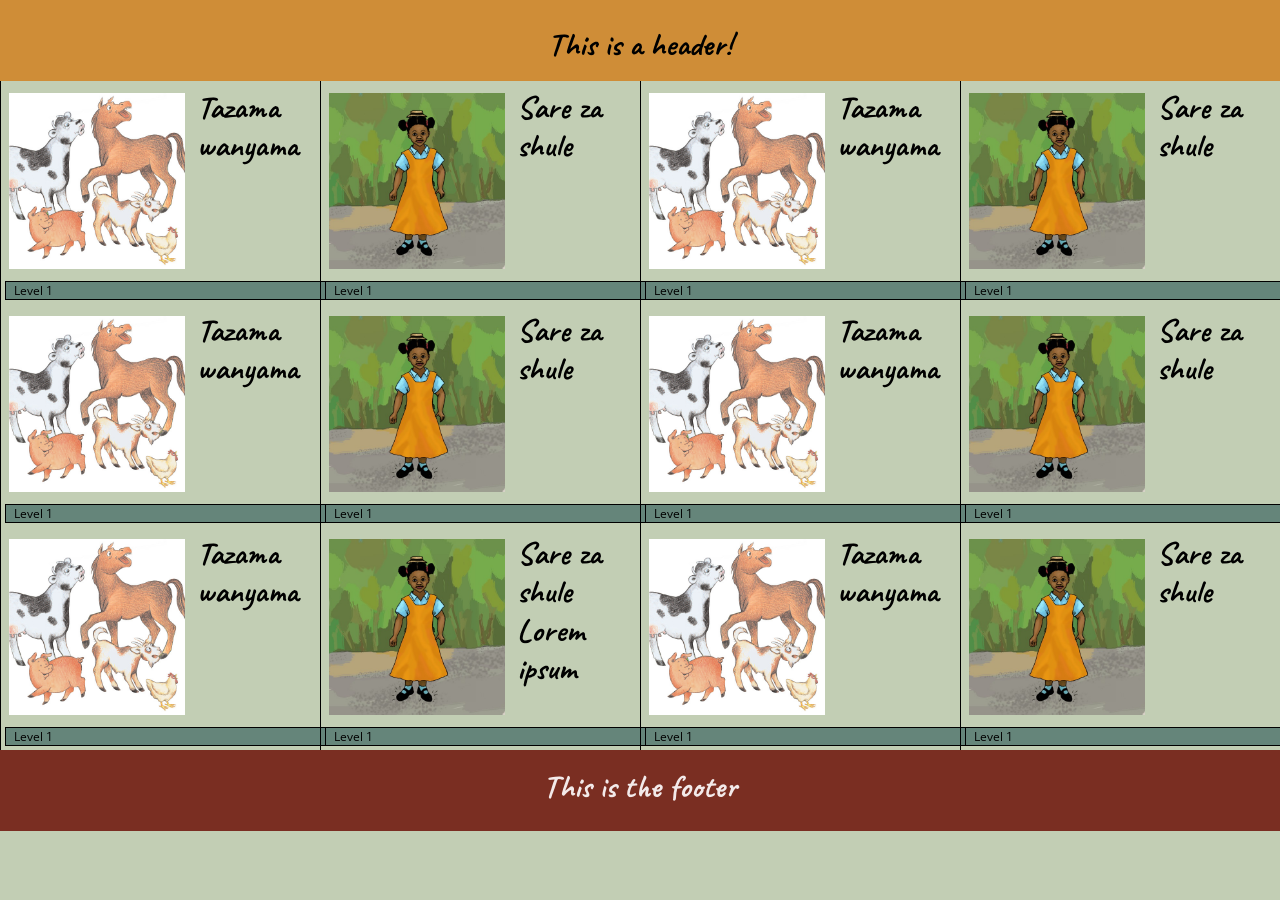
==== index.html @ 45756e76 "add @media sizes" ====
<!doctype html>
<html lang="en">

<head>
    <meta charset="utf-8">
    <meta name="viewport" content="width=device-width, initial-scale=1">
    <title>Storybook Project</title>
    <link href="public/styles/styles.css" rel="stylesheet">
    <!-- <link href="public/styles/nav.css" rel="stylesheet"> -->
    <!-- <link href="pubic/styles/storytitle.css" rel="stylesheet"> -->
    <style>
        @import url('https://fonts.googleapis.com/css2?family=Caveat:wght@400..700&family=Open+Sans:ital,wght@0,300..800;1,300..800&display=swap');
    </style>
</head>

<body>
    <header>
        <h1>This is a header!</h1>
    </header>

    <main>

        <div class="story-cover">
            <a class="story-link" href="/story/0002">
                <img src=public/images/0002/0002_00.jpg alt="guy in garden." />
                <h1 class="title"> Tazama wanyama</h1>
            </a>
            <p>Level 1</p>
        </div>

        <div class="story-cover">
            <a class="story-link" href="/story/0003">
                <img src=public/images/0003/0003_00.jpg alt="guy in garden." />
                <h1 class="title"> Sare za shule</h1>
            </a>
            <p> Level 1</p>
        </div>

        <div class="story-cover">
            <a class="story-link" href="/story/0002">
                <img src=public/images/0002/0002_00.jpg alt="guy in garden." />
                <h1 class="title"> Tazama wanyama</h1>
            </a>
            <p>Level 1</p>
        </div>

        <div class="story-cover">
            <a class="story-link" href="/story/0003">
                <img src=public/images/0003/0003_00.jpg alt="guy in garden." />
                <h1 class="title"> Sare za shule</h1>
            </a>
            <p> Level 1</p>
        </div>

        <div class="story-cover">
            <a class="story-link" href="/story/0002">
                <img src=public/images/0002/0002_00.jpg alt="guy in garden." />
                <h1 class="title"> Tazama wanyama</h1>
            </a>
            <p>Level 1</p>
        </div>
        
        <div class="story-cover">
            <a class="story-link" href="/story/0003">
                <img src=public/images/0003/0003_00.jpg alt="guy in garden." />
                <h1 class="title"> Sare za shule</h1>
            </a>
            <p> Level 1</p>
        </div>
        
        <div class="story-cover">
            <a class="story-link" href="/story/0002">
                <img src=public/images/0002/0002_00.jpg alt="guy in garden." />
                <h1 class="title"> Tazama wanyama</h1>
            </a>
            <p>Level 1</p>
        </div>
        
        <div class="story-cover">
            <a class="story-link" href="/story/0003">
                <img src=public/images/0003/0003_00.jpg alt="guy in garden." />
                <h1 class="title"> Sare za shule</h1>
            </a>
            <p> Level 1</p>
        </div>

        <div class="story-cover">
            <a class="story-link" href="/story/0002">
                <img src=public/images/0002/0002_00.jpg alt="guy in garden." />
                <h1 class="title"> Tazama wanyama</h1>
            </a>
            <p>Level 1</p>
        </div>
        
        <div class="story-cover">
            <a class="story-link" href="/story/0003">
                <img src=public/images/0003/0003_00.jpg alt="guy in garden." />
                <h1 class="title"> Sare za shule Lorem ipsum dolor sit amet .</h1>
            </a>
            <p> Level 1</p>
        </div>
        
        <div class="story-cover">
            <a class="story-link" href="/story/0002">
                <img src=public/images/0002/0002_00.jpg alt="guy in garden." />
                <h1 class="title"> Tazama wanyama</h1>
            </a>
            <p>Level 1</p>
        </div>
        
        <div class="story-cover">
            <a class="story-link" href="/story/0003">
                <img src=public/images/0003/0003_00.jpg alt="guy in garden." />
                <h1 class="title"> Sare za shule</h1>
            </a>
            <p> Level 1</p>
        </div>


    </main>

    <footer>
        <h1>This is the footer</h1>
    </footer>

    <script src="/script/nav.js"></script>
    <script src="/script/scripts.js"></script>

</body>

</html>
---- public/styles/styles.css ----
:root {
    /* Palette Colors 
       ****************/
      --bgButton: #328167;
      --colorButton: #000;
      --bgButtonHover: #cf8d37;
      --bgButtonPressed: #41a785;

      --colorLink: #943b2d;
      --colorLinkHover: #cf8d37;

      --bgBody: #c2ceb4;
      --colorBody: #000;

      --bgNav: #943b2d;
      --colorNav: #ffffff;
      --bgNavHover: #cf8d37;

      --bgHeader:#cf8d37;
      --colorHeader: #000;

      --bgFooter: #7a2e22;
      --colorFooter: #f3eaea;
      --colorH2Footer: #f3eaea;

      /* Image Sizes
         ***********/
      --imgWidth_small: 75px;
      --imgHeight_small: 75px;

}

/*
  Fonts
  *****/
navbar {
  font-family: "caveat", cursive;
  font-size:1.5rem;
}

body, html {
    box-sizing: border-box;
    font-family: "Open Sans", "Helvetica Neue", Helvetica, Arial, sans-serif;
 
    display:flex;
    flex-direction: column;
 
    /* Global CSS 
   ***********/
    margin: 0;
    padding: 0;

    /* colors for main page */
    background-color:var(--bgBody);
    color: var(--colorBody);
} 


h1, h2, h3, h4, h5, h6 {
    font-family: "caveat", cursive;
}

p {
  text-align:left;
}

/* Header and Footer CSS 
   **********************/
header{ 
    background-color: var(--bgHeader);
    color: var(--colorHeader);
    padding: 1rem;
    text-align: center;
    width:100%;

}

header h1 {
    color: var(--colorHeader);
    text-align: center;
    margin-top:1.25rem;
}   

/* Typography CSS 
   ***************/
h1, h2, h3, h4, h5, h6 {
    color: var(--colorBody);
    margin: 0.5rem 0;
    font-family: "caveat", cursive;
}


 footer h1 {
    color: var(--colorH2Footer);
    text-align: center;
    height:auto;
    width:auto;
}

footer {
    background-color: var(--bgFooter);
    color: var(--colorFooter); 
    padding: 5rem;
    width:100%;
}


/* Main Content CSS 
   ****************/

p {
    margin: 0.25rem;
    padding: 1rem;
    font-size: 1.2rem;
}

button {
    display:block;
    background-color:var(--bgButton);
    color:var(--colorButton);

    border: var(--bgButton) solid 1px;
    border-color: var(--bgButton);
    border-radius: 15px 15px 15px 15px;

    margin: .5rem;
    padding: .5rem 1.5rem;
    line-height: 2rem;

    font-size: 2.25rem;
    font-family: "open sans", sans-serif;
}

a {
    color: var(--linkColor );
    line-height: 1rem;
}

/* stick the header and the nav bar to the top of the page */
.sticky {
  position: sticky;
  top: 0; /* Keeps the item at the top of the container */
  background: var(--bgHeader); /* Background to cover content underneath while scrolling */
  z-index: 1; /* Ensure it stays on top while scrolling */
}

/* **************
   Header
*/
header {
    text-align: center;
    padding: .25rem 0 0.5rem 0;
    margin:0;
}

/* **************
   Footer
*/
footer {
    text-align: center;
    padding: .5rem 0 1rem 0;
    
}

/* **************
   Story Links
*/

/* No underline on the links */
a.story-link {
    text-decoration:none;
}

.story-cover {
    display: grid;
    grid-template-columns: 1fr 1fr;
    /* Two rows: one for link and one for <p> */
    grid-template-rows: auto auto; 
    width:100%;
    align-content: center;

    border-left:#000;
    border-left-style:solid;
    border-left-width:1px;
}

/* Make the link transparent to the grid layout */
.story-link {
    display: contents; 
}

.story-link img {
    grid-row: 1;
    grid-column: 1;
    width: 11em;
    height:auto;
    margin: .75rem .5rem  .5rem .5rem;
    margin-right: .5
}

.story-link .title {
    grid-row: 1;
    grid-column: 2;
    text-align: left; 
    line-height:1.2;
    margin-left:.25rem;
    margin-right:.25rem;
    max-height: 10rem;
    overflow: hidden;
}

.story-cover  p { /*level */
    grid-row: 2;
    grid-column: 1;
    text-align: left;

    background-color: #65857a;
    font-size: 0.75rem;
    padding: 0 .5rem 0 .5rem ;
    grid-column:span 2;
    width:100%;
    border-left:#000;
    border-style:solid;
    border-width:1px;
}


/* Media query for screens wider than 600px */
@media (min-width: 700px) {
    .story-cover {
        margin: 0 auto; 
    }

    main {
        display:grid;
        grid-template-columns: 1fr 1fr;
        grid-auto-rows: auto;
 
        justify-content: center;
    
    }

}

@media (min-width: 900px) {

    main {
        grid-template-columns: 1fr 1fr 1fr;
        justify-content: center; 
    }

}

@media (min-width: 1200px) {

    main {
        grid-template-columns: 1fr 1fr 1fr 1fr;
    }
}
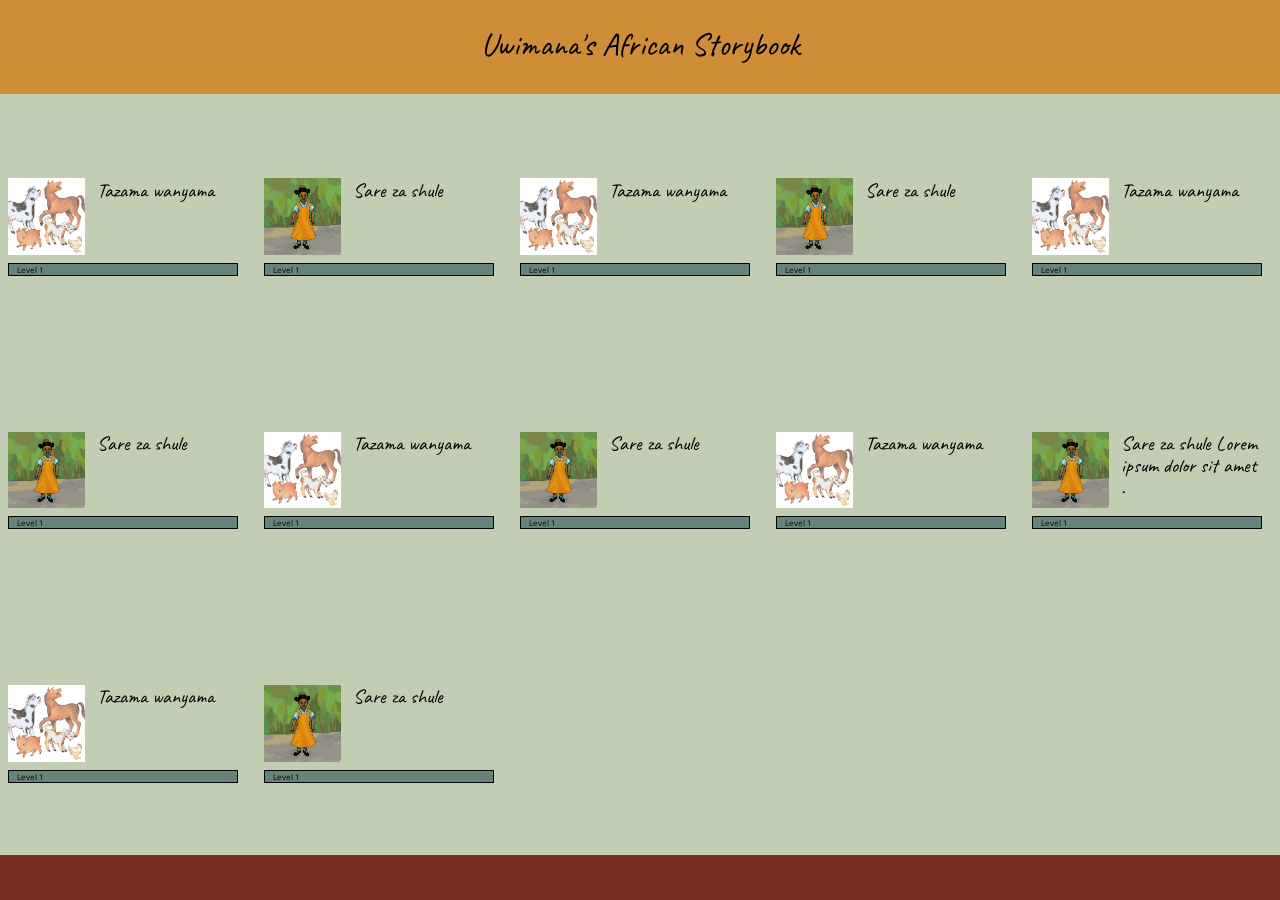
==== commit 25585169: "Uwimana's Header" ====
--- a/index.html
+++ b/index.html
@@ -15,7 +15,7 @@
 
 <body>
     <header>
-        <h1>This is a header!</h1>
+        <h1>Uwimana's African Storybook</h1>
     </header>
 
     <main>
@@ -120,7 +120,7 @@
     </main>
 
     <footer>
-        <h1>This is the footer</h1>
+        <h1></h1>
     </footer>
 
     <script src="/script/nav.js"></script>
--- a/public/styles/styles.css
+++ b/public/styles/styles.css
@@ -39,10 +39,15 @@
   font-size:1.5rem;
 }
 
+* {    
+    box-sizing: border-box;
+}
+
 body, html {
-    box-sizing: border-box;
+
     font-family: "Open Sans", "Helvetica Neue", Helvetica, Arial, sans-serif;
  
+    /* for footer, header and main */
     display:flex;
     flex-direction: column;
  
@@ -50,15 +55,21 @@
    ***********/
     margin: 0;
     padding: 0;
+    height:100vh;
 
     /* colors for main page */
     background-color:var(--bgBody);
     color: var(--colorBody);
 } 
 
+main { 
+    flex-grow:1;
+}
 
 h1, h2, h3, h4, h5, h6 {
     font-family: "caveat", cursive;
+    font-weight: 400;
+    /* font-family: system-ui, -apple-system, BlinkMacSystemFont, 'Segoe UI', Roboto, Oxygen, Ubuntu, Cantarell, 'Open Sans', 'Helvetica Neue', sans-serif; */
 }
 
 p {
@@ -73,7 +84,6 @@
     padding: 1rem;
     text-align: center;
     width:100%;
-
 }
 
 header h1 {
@@ -81,14 +91,6 @@
     text-align: center;
     margin-top:1.25rem;
 }   
-
-/* Typography CSS 
-   ***************/
-h1, h2, h3, h4, h5, h6 {
-    color: var(--colorBody);
-    margin: 0.5rem 0;
-    font-family: "caveat", cursive;
-}
 
 
  footer h1 {
@@ -160,7 +162,6 @@
 footer {
     text-align: center;
     padding: .5rem 0 1rem 0;
-    
 }
 
 /* **************
@@ -174,15 +175,15 @@
 
 .story-cover {
     display: grid;
-    grid-template-columns: 1fr 1fr;
+    grid-template-columns: 30% 70%;
     /* Two rows: one for link and one for <p> */
     grid-template-rows: auto auto; 
     width:100%;
     align-content: center;
 
-    border-left:#000;
+    /* border-left:#000;
     border-left-style:solid;
-    border-left-width:1px;
+    border-left-width:1px; */
 }
 
 /* Make the link transparent to the grid layout */
@@ -193,7 +194,7 @@
 .story-link img {
     grid-row: 1;
     grid-column: 1;
-    width: 11em;
+    width: 100%;
     height:auto;
     margin: .75rem .5rem  .5rem .5rem;
     margin-right: .5
@@ -203,10 +204,12 @@
     grid-row: 1;
     grid-column: 2;
     text-align: left; 
-    line-height:1.2;
-    margin-left:.25rem;
-    margin-right:.25rem;
-    max-height: 10rem;
+    line-height:1.1;
+    font-size: 1.25rem;
+    /* width:85%; */
+    margin-left:1.25rem;
+    margin-right:1.0rem;
+    max-height: calc( 1.25rem * 4);
     overflow: hidden;
 }
 
@@ -216,10 +219,11 @@
     text-align: left;
 
     background-color: #65857a;
-    font-size: 0.75rem;
-    padding: 0 .5rem 0 .5rem ;
+    font-size: 0.5rem;
+    padding: 0 .5rem 0 .5rem;
     grid-column:span 2;
-    width:100%;
+    margin: 0 1.5rem 0 .5rem;
+    width:90%;
     border-left:#000;
     border-style:solid;
     border-width:1px;
@@ -227,7 +231,7 @@
 
 
 /* Media query for screens wider than 600px */
-@media (min-width: 700px) {
+@media (min-width: 400px) {
     .story-cover {
         margin: 0 auto; 
     }
@@ -236,14 +240,12 @@
         display:grid;
         grid-template-columns: 1fr 1fr;
         grid-auto-rows: auto;
- 
         justify-content: center;
-    
-    }
-
-}
-
-@media (min-width: 900px) {
+    }
+
+}
+
+@media (min-width: 600px) {
 
     main {
         grid-template-columns: 1fr 1fr 1fr;
@@ -252,9 +254,16 @@
 
 }
 
-@media (min-width: 1200px) {
+@media (min-width: 800px) {
 
     main {
         grid-template-columns: 1fr 1fr 1fr 1fr;
     }
+}
+
+@media (min-width: 1000px) {
+
+    main {
+        grid-template-columns: 1fr 1fr 1fr 1fr 1fr;
+    }
 }
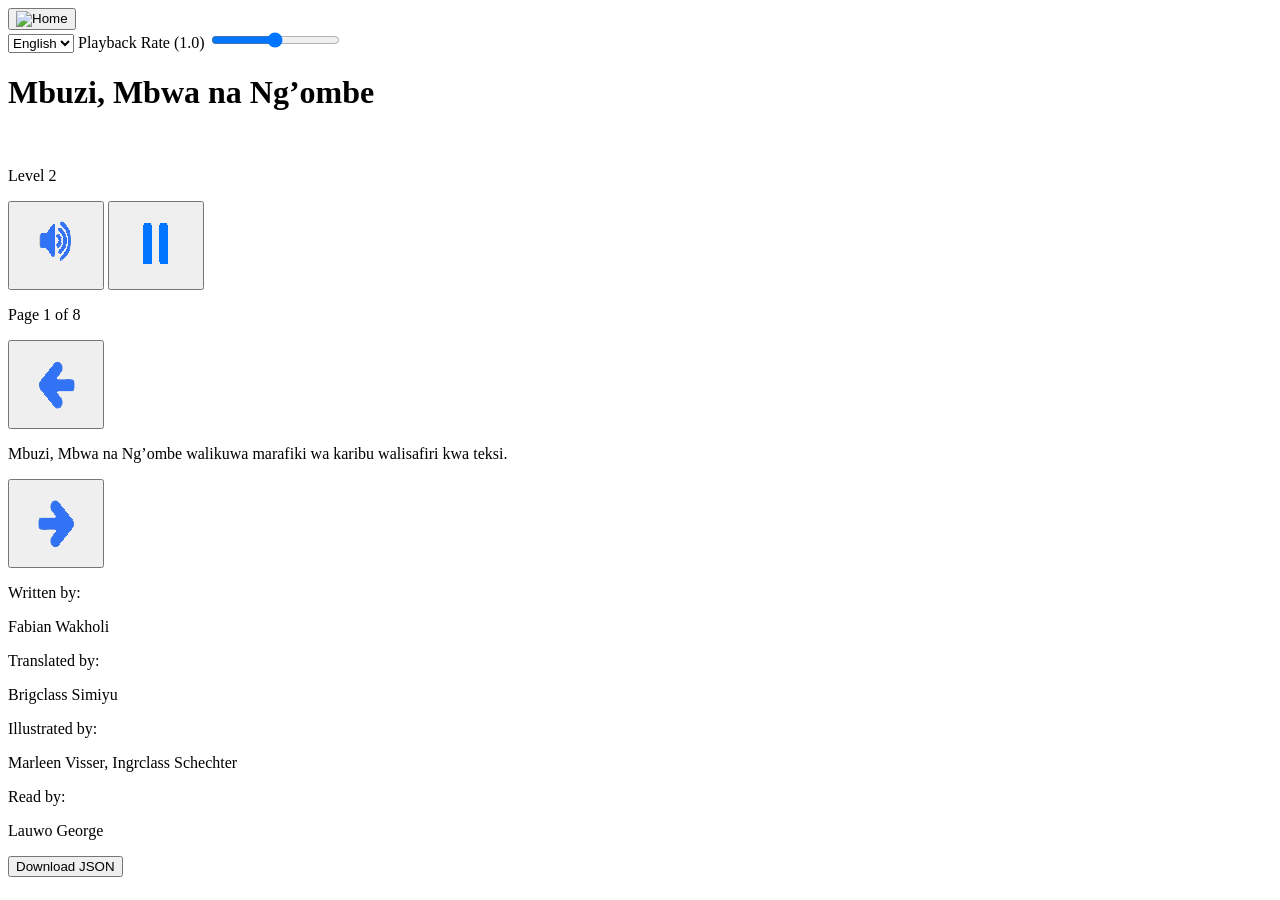
==== commit 0c447fb3: "Initialize to Github testing." ====
--- a/index.html
+++ b/index.html
@@ -1,131 +1,114 @@
-<!doctype html>
+<!DOCTYPE html>
 <html lang="en">
 
 <head>
     <meta charset="utf-8">
     <meta name="viewport" content="width=device-width, initial-scale=1">
-    <title>Storybook Project</title>
-    <link href="public/styles/styles.css" rel="stylesheet">
-    <!-- <link href="public/styles/nav.css" rel="stylesheet"> -->
-    <!-- <link href="pubic/styles/storytitle.css" rel="stylesheet"> -->
+    <title>African Story</title>
+
+    <link href="public/styles/story.css" rel="stylesheet">
+
     <style>
         @import url('https://fonts.googleapis.com/css2?family=Caveat:wght@400..700&family=Open+Sans:ital,wght@0,300..800;1,300..800&display=swap');
     </style>
+    <script src="https://kit.fontawesome.com/30ce02404c.js" crossorigin="anonymous"></script>
+
 </head>
 
 <body>
-    <header>
-        <h1>Uwimana's African Storybook</h1>
-    </header>
 
-    <main>
+    <!-- 
+         This is used to tell the server which story to fetch() 
+         We hid it by setting font-size to 0 
+    -->
+    <div id="storyid" style="font-size:0;">0110</div>
 
-        <div class="story-cover">
-            <a class="story-link" href="/story/0002">
-                <img src=public/images/0002/0002_00.jpg alt="guy in garden." />
-                <h1 class="title"> Tazama wanyama</h1>
+    <main class="story-container">
+
+        <div class="nav">
+            <a href="http://localhost:3000/">
+                <button id="home">
+                    <img src="public/images/controls/home.png" alt="Home">
+                </button>
             </a>
-            <p>Level 1</p>
         </div>
+        <div class="control-container">
+            <!-- <label id="language-label">Language</label> -->
+            <select id="language-dropdown" onchange="getStoryInstance().switchLanguage()">
+                <option value="en">English</option>
+                <option value="sw">Swahili</option>
+            </select>
 
-        <div class="story-cover">
-            <a class="story-link" href="/story/0003">
-                <img src=public/images/0003/0003_00.jpg alt="guy in garden." />
-                <h1 class="title"> Sare za shule</h1>
-            </a>
-            <p> Level 1</p>
-        </div>
-
-        <div class="story-cover">
-            <a class="story-link" href="/story/0002">
-                <img src=public/images/0002/0002_00.jpg alt="guy in garden." />
-                <h1 class="title"> Tazama wanyama</h1>
-            </a>
-            <p>Level 1</p>
-        </div>
-
-        <div class="story-cover">
-            <a class="story-link" href="/story/0003">
-                <img src=public/images/0003/0003_00.jpg alt="guy in garden." />
-                <h1 class="title"> Sare za shule</h1>
-            </a>
-            <p> Level 1</p>
-        </div>
-
-        <div class="story-cover">
-            <a class="story-link" href="/story/0002">
-                <img src=public/images/0002/0002_00.jpg alt="guy in garden." />
-                <h1 class="title"> Tazama wanyama</h1>
-            </a>
-            <p>Level 1</p>
-        </div>
-        
-        <div class="story-cover">
-            <a class="story-link" href="/story/0003">
-                <img src=public/images/0003/0003_00.jpg alt="guy in garden." />
-                <h1 class="title"> Sare za shule</h1>
-            </a>
-            <p> Level 1</p>
-        </div>
-        
-        <div class="story-cover">
-            <a class="story-link" href="/story/0002">
-                <img src=public/images/0002/0002_00.jpg alt="guy in garden." />
-                <h1 class="title"> Tazama wanyama</h1>
-            </a>
-            <p>Level 1</p>
-        </div>
-        
-        <div class="story-cover">
-            <a class="story-link" href="/story/0003">
-                <img src=public/images/0003/0003_00.jpg alt="guy in garden." />
-                <h1 class="title"> Sare za shule</h1>
-            </a>
-            <p> Level 1</p>
-        </div>
-
-        <div class="story-cover">
-            <a class="story-link" href="/story/0002">
-                <img src=public/images/0002/0002_00.jpg alt="guy in garden." />
-                <h1 class="title"> Tazama wanyama</h1>
-            </a>
-            <p>Level 1</p>
-        </div>
-        
-        <div class="story-cover">
-            <a class="story-link" href="/story/0003">
-                <img src=public/images/0003/0003_00.jpg alt="guy in garden." />
-                <h1 class="title"> Sare za shule Lorem ipsum dolor sit amet .</h1>
-            </a>
-            <p> Level 1</p>
-        </div>
-        
-        <div class="story-cover">
-            <a class="story-link" href="/story/0002">
-                <img src=public/images/0002/0002_00.jpg alt="guy in garden." />
-                <h1 class="title"> Tazama wanyama</h1>
-            </a>
-            <p>Level 1</p>
-        </div>
-        
-        <div class="story-cover">
-            <a class="story-link" href="/story/0003">
-                <img src=public/images/0003/0003_00.jpg alt="guy in garden." />
-                <h1 class="title"> Sare za shule</h1>
-            </a>
-            <p> Level 1</p>
+            <label id="label-playbackspeed" for="playbackspeed">Playback Rate (<span
+                    id="playback-value">1.0</span>)</label>
+            <input onchange="adjustslider()" type="range" id="playbackspeed" min=".5" max="1.5" value="1" step=".05">
         </div>
 
 
+        <div class="title-image-container">
+            <h1 id="title">Mbuzi, Mbwa na Ng’ombe</h1>
+            <img id="image" alt="" src="">
+        </div>
+
+        <div class="level-play-page-container">
+            <p id="level">Level 2</p>
+            <div class="playpause-container">
+                <audio id="audio" autoplay onended="getStoryInstance().pageEnded();" type="audio/mp3"
+                    src="0001_sw_01.mp3">
+                    Your browser does not support the audio element.
+                </audio>
+                <!-- onclick ="getStoryInstance().togglePlayPause() -->
+                <button id="playbutton" class='visible'>
+                    <img class='visible' onclick="getStoryInstance().playpause()"
+                        src="public/images/controls/PlayButton.png" alt="Play" />
+                </button>
+                <button id="pausebutton" class='hidden'>
+                    <img class='hidden' onclick="getStoryInstance().playpause()"
+                        src="public/images/controls/PauseButton.png" alt="Pause" />
+                </button>
+            </div>
+            <p id="pagenum">Page 1 of 8</p>
+        </div>
+
+        <dev class="prev-text-next-container">
+            <button id="previous">
+                <img src="public/images/controls/PreviousArrow.png" alt="PrvPg"
+                    onclick="getStoryInstance().previous()" />
+            </button>
+            <p id="storytext">Mbuzi, Mbwa na Ng’ombe walikuwa marafiki wa karibu walisafiri kwa teksi.</p>
+            <button id="next">
+                <img src="public/images/controls/NextArrow.png" alt="NxtPg" onclick="getStoryInstance().next()" />
+            </button>
+        </dev>
+
+        <footer>
+            <div class="credit-container">
+                <p class="credit-label">Written by:</p>
+                <p class="credit" id="writtenBy">Fabian Wakholi</p>
+                <p class="credit-label">Translated by:
+                <p class="credit" id="translatedBy">Brigclass Simiyu</p>
+                <p class="credit-label">Illustrated by: </p>
+                <p class="credit" id="illustratedBy">Marleen Visser, Ingrclass Schechter</p>
+                <p class="credit-label">Read by: </p>
+                <p class="credit" id="readBy">Lauwo George</p>
+            </div>
+        </footer>
+
     </main>
 
-    <footer>
-        <h1></h1>
-    </footer>
+    <button id="download-btn">Download JSON</button>
 
-    <script src="/script/nav.js"></script>
-    <script src="/script/scripts.js"></script>
+    <script src="public/script/storyPage.js"></script>
+    <!-- <script src="/script/scripts.js"></script> -->
 
 </body>
 
-</html>+</html>
+
+<!-- 
+  <button id="playbutton" class='visible' onclick="getStoryInstance().playpause()" >
+                    <img src="/images/controls/start.svg" alt="Play" class="visible"/>
+                </button>
+                <button id="pausebutton" class = 'hidden' onclick="getStoryInstance().playpause()" >
+                    <img src="/images/controls/pause.svg" alt="Pause" class="hidden"/>
+                </button> -->
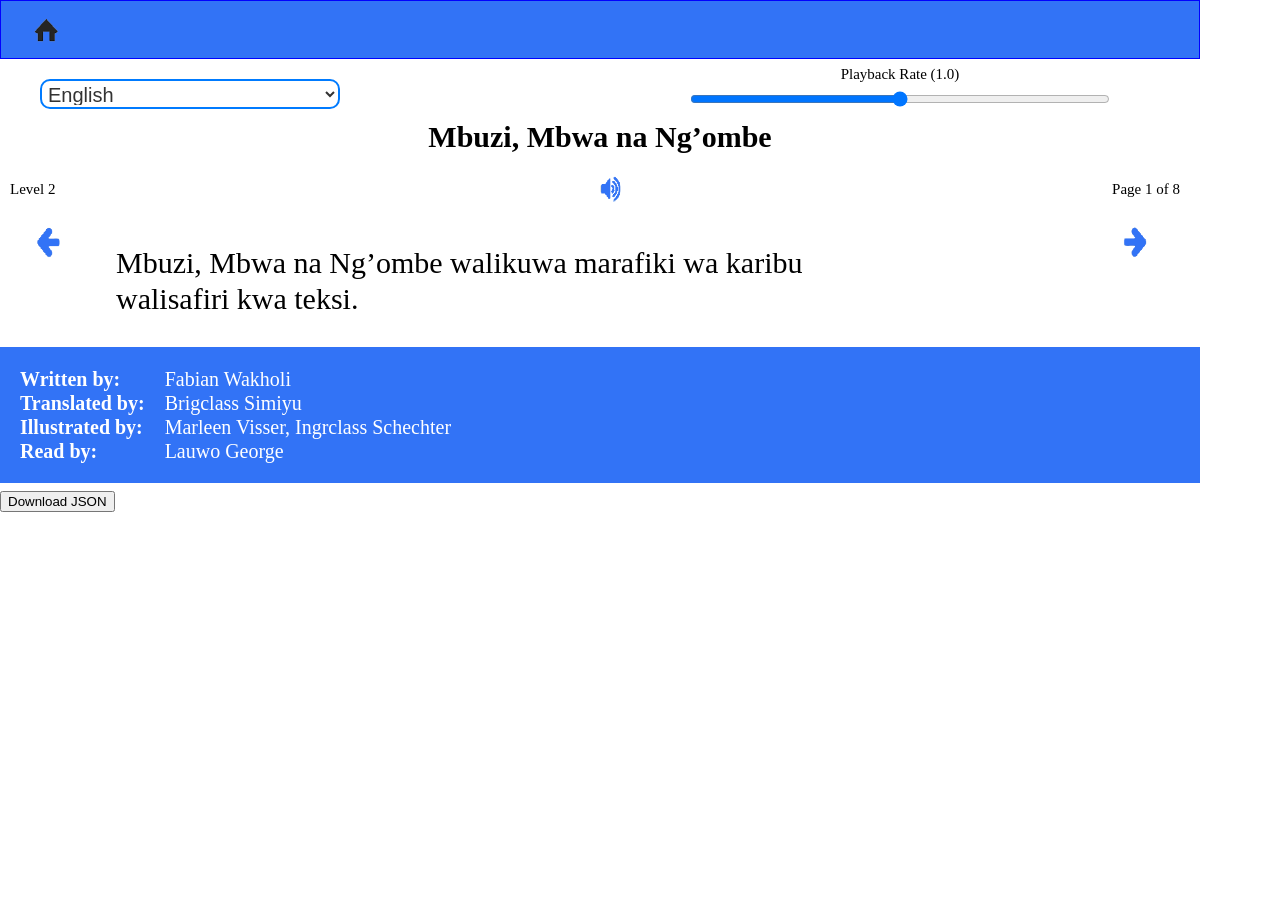
==== commit f7ff5cdf: "Correct Home.png name" ====
--- a/index.html
+++ b/index.html
@@ -28,7 +28,7 @@
         <div class="nav">
             <a href="http://localhost:3000/">
                 <button id="home">
-                    <img src="public/images/controls/home.png" alt="Home">
+                    <img src="public/images/controls/Home.png" alt="Home">
                 </button>
             </a>
         </div>
--- a/public/styles/story.css
+++ b/public/styles/story.css
@@ -0,0 +1,263 @@
+
+/* Styles for the story page */
+
+html, body {
+  box-sizing: border-box;
+  font-family: var(--bodyFontFamily);
+  font-size: 1.25rem;
+  font-weight: 400 ;
+  line-height: 1.2;
+ 
+  max-width: 1200px;
+  align-content: center;
+  margin:0;
+  padding:0;
+}
+
+h1, h2, h3, h4, h5, h6 {
+    font-family: var(--headerFontFamily);
+    font-weight: 700;
+    font-size: 1.25rem;
+    text-align: center ;
+}
+
+  .nav {
+    display: flex;
+    align-items: center;   /* Vertically centers the image and text */
+    gap: 8px;              /* Adds some space between the image and text */
+    border: 1px solid blue;          /* Optional: Removes the border */
+    background-color:#3273f6;
+    font-size: 16px; 
+  }
+  
+  #home {
+    background-color:transparent;
+    border:none;
+    font-size:1rem;
+    font-weight: 500;
+    margin-top:.5rem;
+  }
+
+  #home img {
+    width:2rem;
+    height:2rem;
+    justify-self:left;
+    align-self:center;
+    margin-left: 1rem;
+    background-color:transparent;
+  }
+
+  .control-container { /* playback and language */
+    display:grid;
+
+    grid-template-columns: 1fr 1fr;
+    grid-template-rows: 1.5rem 1fr;
+    font-size:1rem;
+
+  }
+
+  #language-dropdown {
+    align-self:start;
+    justify-self:left;
+    grid-row-start: span 2;
+    margin-top:1rem;
+    margin-left:2rem;
+    font-size:1rem;
+    width:60%;
+    height:1.5rem;
+    background-color:white;
+  }
+
+  #label-playbackspeed {
+    align-self:center;
+    justify-self: center;
+    grid-column-start: 2;
+    grid-row-start:1;
+    font-size:.75rem;
+    max-width:70%
+    
+  }
+  #playbackspeed {
+    background-color:goldenrod;
+    align-self:end;
+    justify-self:center;
+    width:70%
+  }
+
+
+  .level-play-page-container {
+    grid-area:lvlplaypg;
+    display:grid;
+    grid-template-columns: 3rem 2rem 3rem;
+    
+  }
+
+  .playpause-container {
+    grid-area: playpause;
+    display:grid;
+    height:2.5rem;
+    grid-template-columns: 1fr;
+    align-items:center;
+    justify-items:center;
+  }
+
+ #playbutton, #pausebutton {
+    background-color:transparent;
+     border:none;
+  }
+
+  .playpause-container img {
+    width:2.5rem;
+    height:2.5rem;
+  }
+  
+  #level {
+    justify-self: left;
+    margin-left:1rem;
+  }
+  
+  #pagenum {
+    justify-self:right;
+    margin-right: 1rem;
+  }
+
+  .title-image-container {
+    display:grid;
+     grid-template-rows: auto auto;
+     align-items:center;
+     justify-items:center;
+  }
+
+  #title {
+    justify-self:center;
+    margin: .5rem;
+    font-size: 1.5rem;
+    padding:0rem;
+}
+
+  #image {
+    max-width: 400px;
+    min-width: 300px;
+}
+
+.level-play-page-container {
+  display:grid;
+  grid-template: "level playpause page";
+  grid-template-columns: 1fr 2rem 1fr;
+
+}
+
+#pagenum {
+  grid-area: page;
+    font-size: 1rem;
+    justify-self:right;
+    margin-right:1rem;
+    font-size:.75rem;
+}
+
+#level  {
+  grid-area:level;
+    font-size:1rem;
+    justify-self:left;
+    margin-left:.5rem;
+    font-size:.75rem;
+  }
+
+.playpause-container {
+      grid-area:playpause;
+      display:grid;
+      justify-items:center;
+      align-items:center;
+}
+
+/* Use these to hide/show the play/pause buttons and associated image. */
+.hidden{
+    display:none;
+}
+
+.visible {
+    display:block;
+}
+
+.prev-text-next-container {
+  display:grid;
+  grid-template-columns: 8% 84% 8%;
+  align-items:start;
+}
+
+#previous {
+  background-color: transparent;
+  border:none;
+
+}
+
+#previous img {
+  background-color: transparent;
+  height: 2.5rem;
+  width:2.5rem;
+}
+
+#next {
+  background-color: transparent;
+  border:none;
+  justify-content:center;
+
+}
+
+#next img {
+    height: 2.5rem;
+    width:2.5rem;
+    margin-right:3rem;
+}
+
+
+#storytext {
+    margin: 1.5rem 1rem;
+    font-size: 1.5rem;
+    max-width: 50ch;
+    align-self:left;
+}
+
+
+
+select {
+    border: 2px solid #007BFF;
+    height:1.75rem;
+    max-width: 15rem;
+    background-color: #f0f0f0;
+    color: #333;
+    border-radius: 10px;
+    padding: 2px;
+    margin-top: .25rem;
+    font-size: 1rem;
+}
+
+
+footer {
+  background-color:#3273f6;
+  color:white;
+
+}
+.credit-container {
+    display: grid;
+    grid-template-columns: minmax(min-content, auto) 1fr;
+    grid-template-rows: repeat(4, auto);
+    padding:1rem;
+}
+
+.credit-label
+{
+    padding-right: 1rem;
+    margin:0;
+    margin: 0;
+    font-size:1rem;
+    font-weight:700;
+} 
+  .credit
+{
+    font-size: 1rem;
+    margin: 0;
+
+} 
+
+
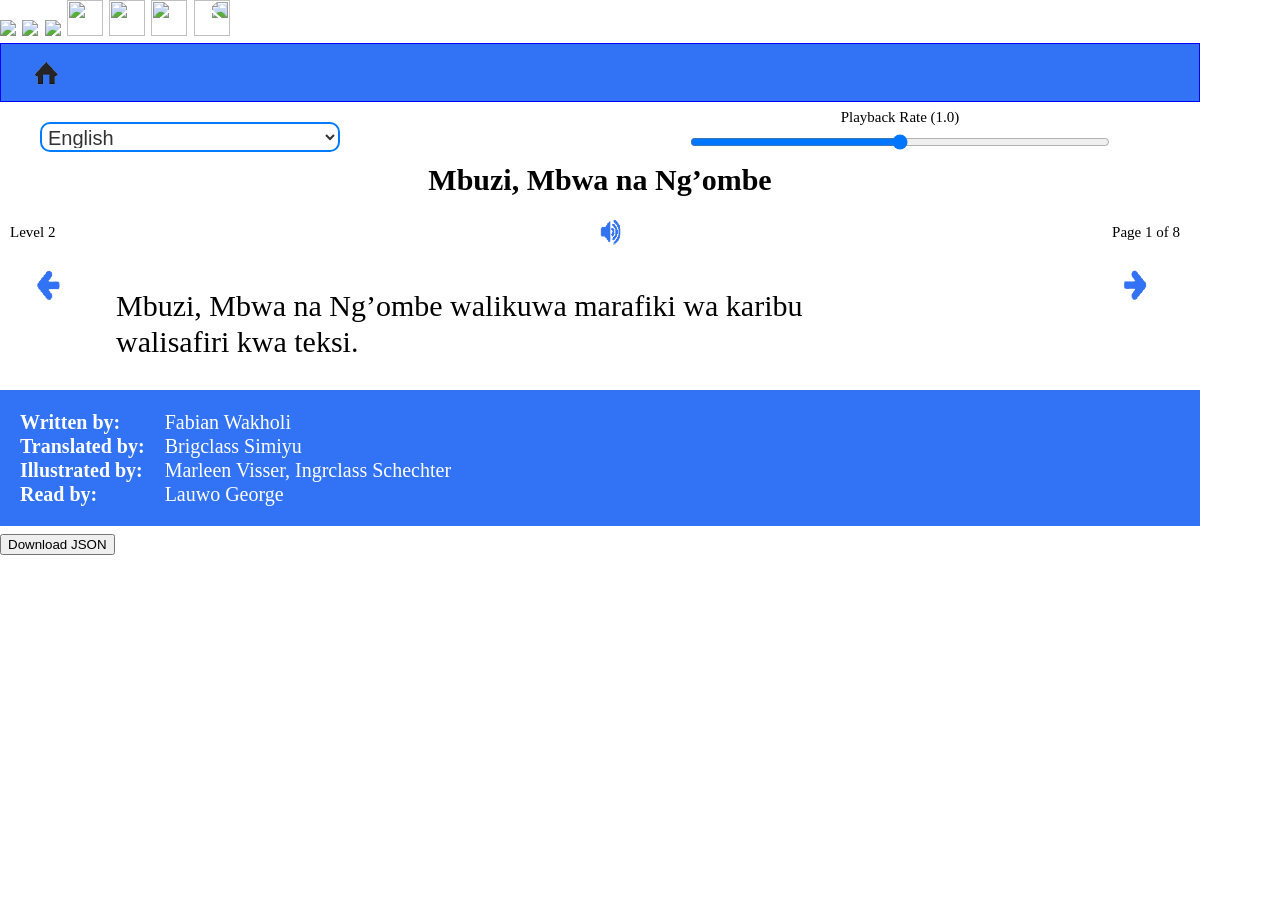
==== commit e3947d48: "ready to branch" ====
--- a/index.html
+++ b/index.html
@@ -21,6 +21,20 @@
          This is used to tell the server which story to fetch() 
          We hid it by setting font-size to 0 
     -->
+
+
+    <img src="public/icons/add.svg" width="24" height="auto" />
+    <img src="public/icons/home.svg" width="24" height="auto" />
+    <img src="public/icons/menu.svg" width="24" height="auto" />
+    <img src="public/icons/playarrow.svg" width="36" height="36" />
+    <img src="public/icons/remove.svg" width="36" height="36" />
+    <img src="public/icons/undo.svg" width="36" height="36" />
+    <img class="reverse" src="public/icons/undo.svg" width="36" height="36" />
+    <style>
+        .reverse {
+            transform: scaleX(-1);
+    </style>
+
     <div id="storyid" style="font-size:0;">0110</div>
 
     <main class="story-container">
@@ -53,8 +67,7 @@
         <div class="level-play-page-container">
             <p id="level">Level 2</p>
             <div class="playpause-container">
-                <audio id="audio" autoplay onended="getStoryInstance().pageEnded();" type="audio/mp3"
-                    src="0001_sw_01.mp3">
+                <audio id="audio" autoplay onended="getStoryInstance().pageEnded();" type="audio/mp3" src="">
                     Your browser does not support the audio element.
                 </audio>
                 <!-- onclick ="getStoryInstance().togglePlayPause() -->
@@ -99,16 +112,8 @@
     <button id="download-btn">Download JSON</button>
 
     <script src="public/script/storyPage.js"></script>
-    <!-- <script src="/script/scripts.js"></script> -->
+    <script src="public/script/download.js"></script>
 
 </body>
 
-</html>
-
-<!-- 
-  <button id="playbutton" class='visible' onclick="getStoryInstance().playpause()" >
-                    <img src="/images/controls/start.svg" alt="Play" class="visible"/>
-                </button>
-                <button id="pausebutton" class = 'hidden' onclick="getStoryInstance().playpause()" >
-                    <img src="/images/controls/pause.svg" alt="Pause" class="hidden"/>
-                </button> -->+</html>
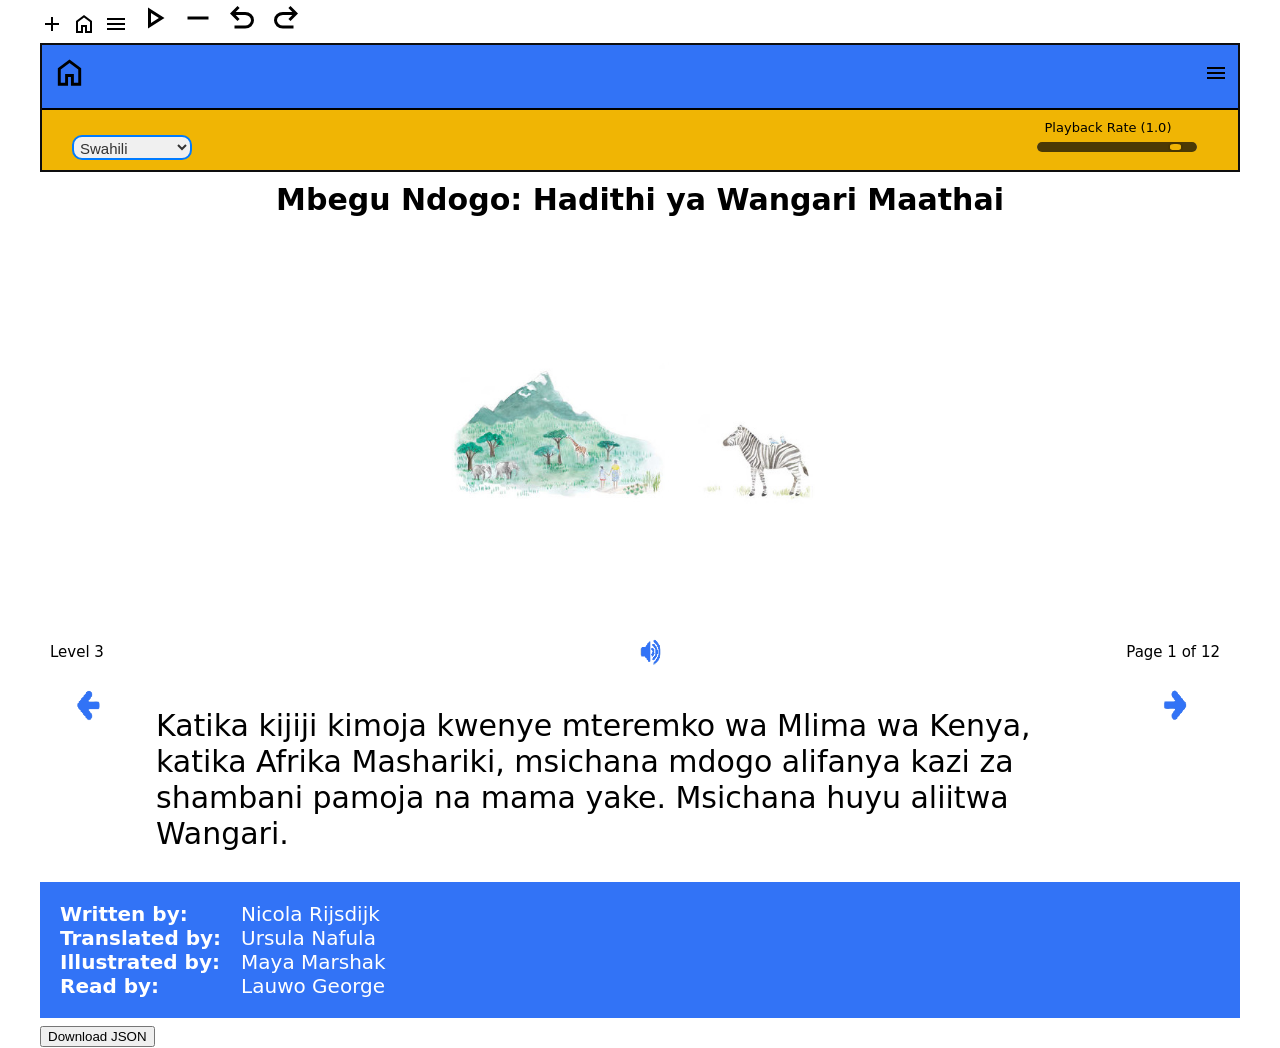
==== commit 6bcbbd4c: "changes for nav" ====
--- a/index.html
+++ b/index.html
@@ -8,11 +8,6 @@
 
     <link href="public/styles/story.css" rel="stylesheet">
 
-    <style>
-        @import url('https://fonts.googleapis.com/css2?family=Caveat:wght@400..700&family=Open+Sans:ital,wght@0,300..800;1,300..800&display=swap');
-    </style>
-    <script src="https://kit.fontawesome.com/30ce02404c.js" crossorigin="anonymous"></script>
-
 </head>
 
 <body>
@@ -21,6 +16,7 @@
          This is used to tell the server which story to fetch() 
          We hid it by setting font-size to 0 
     -->
+    <div id="storyid" style="font-size:0;">0110</div>
 
 
     <img src="public/icons/add.svg" width="24" height="auto" />
@@ -35,30 +31,26 @@
             transform: scaleX(-1);
     </style>
 
-    <div id="storyid" style="font-size:0;">0110</div>
-
     <main class="story-container">
 
-        <div class="nav">
-            <a href="http://localhost:3000/">
-                <button id="home">
-                    <img src="public/images/controls/Home.png" alt="Home">
-                </button>
-            </a>
+
+        <div id="nav-container">
+            <script>
+                fetch('nav.html')
+                    .then(response => response.text())
+                    .then(data => {
+                        document.getElementById('nav-container').innerHTML = data;
+
+                        // include the css file 
+                        const link = document.createElement('link');
+                        link.rel = 'stylesheet';
+                        link.href = 'public/styles/nav.css';  // Path to your CSS file
+                        document.head.appendChild(link);
+                    })
+                    .catch(error => console.error('Error fetching the HTML:', error));
+            </script>
+
         </div>
-        <div class="control-container">
-            <!-- <label id="language-label">Language</label> -->
-            <select id="language-dropdown" onchange="getStoryInstance().switchLanguage()">
-                <option value="en">English</option>
-                <option value="sw">Swahili</option>
-            </select>
-
-            <label id="label-playbackspeed" for="playbackspeed">Playback Rate (<span
-                    id="playback-value">1.0</span>)</label>
-            <input onchange="adjustslider()" type="range" id="playbackspeed" min=".5" max="1.5" value="1" step=".05">
-        </div>
-
-
         <div class="title-image-container">
             <h1 id="title">Mbuzi, Mbwa na Ng’ombe</h1>
             <img id="image" alt="" src="">
--- a/public/styles/story.css
+++ b/public/styles/story.css
@@ -9,8 +9,8 @@
   line-height: 1.2;
  
   max-width: 1200px;
-  align-content: center;
-  margin:0;
+
+  margin:0 auto;
   padding:0;
 }
 
@@ -20,69 +20,6 @@
     font-size: 1.25rem;
     text-align: center ;
 }
-
-  .nav {
-    display: flex;
-    align-items: center;   /* Vertically centers the image and text */
-    gap: 8px;              /* Adds some space between the image and text */
-    border: 1px solid blue;          /* Optional: Removes the border */
-    background-color:#3273f6;
-    font-size: 16px; 
-  }
-  
-  #home {
-    background-color:transparent;
-    border:none;
-    font-size:1rem;
-    font-weight: 500;
-    margin-top:.5rem;
-  }
-
-  #home img {
-    width:2rem;
-    height:2rem;
-    justify-self:left;
-    align-self:center;
-    margin-left: 1rem;
-    background-color:transparent;
-  }
-
-  .control-container { /* playback and language */
-    display:grid;
-
-    grid-template-columns: 1fr 1fr;
-    grid-template-rows: 1.5rem 1fr;
-    font-size:1rem;
-
-  }
-
-  #language-dropdown {
-    align-self:start;
-    justify-self:left;
-    grid-row-start: span 2;
-    margin-top:1rem;
-    margin-left:2rem;
-    font-size:1rem;
-    width:60%;
-    height:1.5rem;
-    background-color:white;
-  }
-
-  #label-playbackspeed {
-    align-self:center;
-    justify-self: center;
-    grid-column-start: 2;
-    grid-row-start:1;
-    font-size:.75rem;
-    max-width:70%
-    
-  }
-  #playbackspeed {
-    background-color:goldenrod;
-    align-self:end;
-    justify-self:center;
-    width:70%
-  }
 
 
   .level-play-page-container {
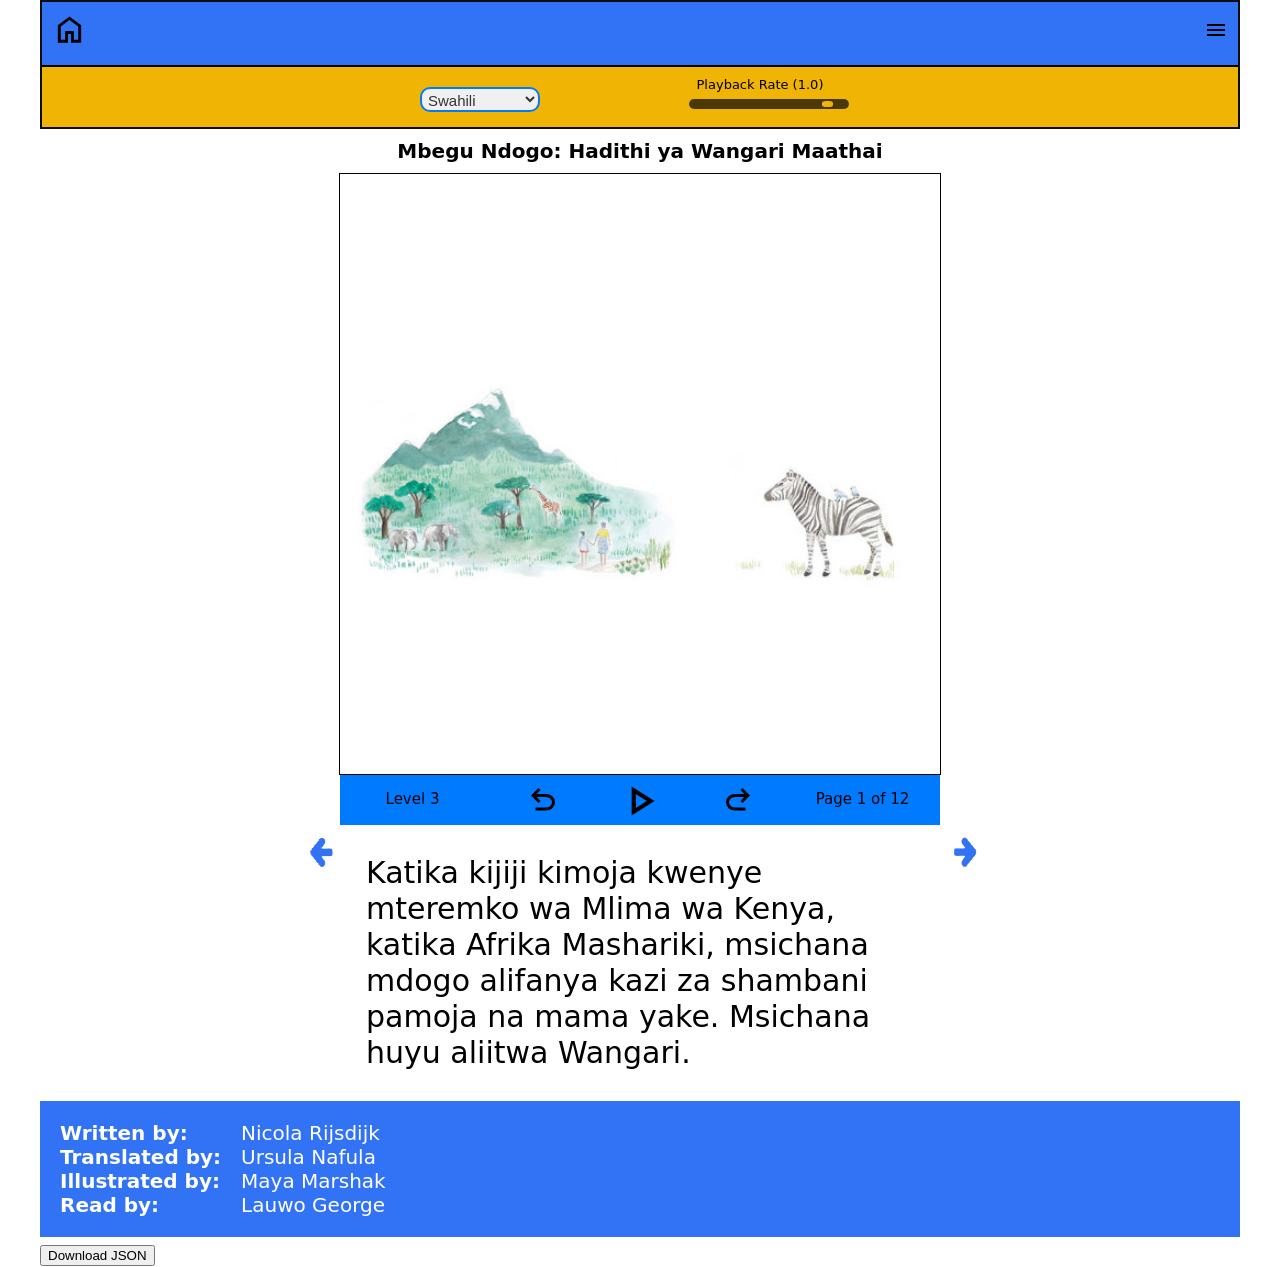
==== commit 23b6ccfc: "Update page layout" ====
--- a/index.html
+++ b/index.html
@@ -18,22 +18,12 @@
     -->
     <div id="storyid" style="font-size:0;">0110</div>
 
-
-    <img src="public/icons/add.svg" width="24" height="auto" />
-    <img src="public/icons/home.svg" width="24" height="auto" />
-    <img src="public/icons/menu.svg" width="24" height="auto" />
-    <img src="public/icons/playarrow.svg" width="36" height="36" />
-    <img src="public/icons/remove.svg" width="36" height="36" />
-    <img src="public/icons/undo.svg" width="36" height="36" />
-    <img class="reverse" src="public/icons/undo.svg" width="36" height="36" />
-    <style>
-        .reverse {
-            transform: scaleX(-1);
-    </style>
+    <!-- <img src="public/icons/add.svg" width="36" height="auto" />
+    <img src="public/icons/remove.svg" width="36" height="36" /> -->
 
     <main class="story-container">
 
-
+        <!-- Fetch the nav.html and nav.css -->
         <div id="nav-container">
             <script>
                 fetch('nav.html')
@@ -51,13 +41,16 @@
             </script>
 
         </div>
-        <div class="title-image-container">
-            <h1 id="title">Mbuzi, Mbwa na Ng’ombe</h1>
-            <img id="image" alt="" src="">
-        </div>
+
+        <h1 id="title"></h1>
+        <img id="image" alt="" src="">
 
         <div class="level-play-page-container">
             <p id="level">Level 2</p>
+            <button id="rewind" class='visible'>
+                <img class='visible' onclick="getStoryInstance().playpause()" 
+                     src="public/icons/undo.svg" width="36" height="36" alt="Rewind" />
+            </button>
             <div class="playpause-container">
                 <audio id="audio" autoplay onended="getStoryInstance().pageEnded();" type="audio/mp3" src="">
                     Your browser does not support the audio element.
@@ -65,14 +58,18 @@
                 <!-- onclick ="getStoryInstance().togglePlayPause() -->
                 <button id="playbutton" class='visible'>
                     <img class='visible' onclick="getStoryInstance().playpause()"
-                        src="public/images/controls/PlayButton.png" alt="Play" />
+                        src="public/icons/playarrow.svg" width="36" height="36" alt="Play"/>
                 </button>
                 <button id="pausebutton" class='hidden'>
                     <img class='hidden' onclick="getStoryInstance().playpause()"
                         src="public/images/controls/PauseButton.png" alt="Pause" />
                 </button>
             </div>
-            <p id="pagenum">Page 1 of 8</p>
+            <button id="forward" class='visible'>
+                <img class='visible' onclick="getStoryInstance().playpause()" 
+                    src="public/icons/undo.svg" width="36" height="36" style="transform:scale(-1,1)"  alt="Forward" />   
+            </button>
+             <p id="pagenum">Page 1 of 8</p>
         </div>
 
         <dev class="prev-text-next-container">
--- a/public/styles/story.css
+++ b/public/styles/story.css
@@ -28,7 +28,7 @@
     grid-template-columns: 3rem 2rem 3rem;
     
   }
-
+ 
   .playpause-container {
     grid-area: playpause;
     display:grid;
@@ -49,63 +49,80 @@
   }
   
   #level {
-    justify-self: left;
+    justify-self: right;
     margin-left:1rem;
   }
   
   #pagenum {
-    justify-self:right;
+    justify-self:left;
     margin-right: 1rem;
-  }
-
-  .title-image-container {
-    display:grid;
-     grid-template-rows: auto auto;
-     align-items:center;
-     justify-items:center;
   }
 
   #title {
     justify-self:center;
     margin: .5rem;
-    font-size: 1.5rem;
+    font-size: 1rem;
     padding:0rem;
 }
 
   #image {
-    max-width: 400px;
-    min-width: 300px;
+    display: block;
+    margin-left: auto;
+    margin-right: auto;
+    border: 1px solid black;
 }
 
 .level-play-page-container {
   display:grid;
-  grid-template: "level playpause page";
-  grid-template-columns: 1fr 2rem 1fr;
-
+  grid-template: "level rewind playpause forward page";
+  grid-template-columns: 1fr 1fr 3rem 1fr 1fr;
+  background-color:#007BFF;
+}
+
+#image, .level-play-page-container , .prev-text-next-container {
+  width: clamp(400px, 50%, 600px);
+  margin:0 auto;
+}
+
+.prev-text-next-container {
+    width: clamp(500px, 60%, 700px);
+ }
+
+#rewind, .playpause-container, #forward {
+  border: none;
+  justify-self:center;
+  background-color:transparent;
 }
 
 #pagenum {
   grid-area: page;
-    font-size: 1rem;
-    justify-self:right;
-    margin-right:1rem;
-    font-size:.75rem;
+  font-size: 1rem;
+  justify-self:center;
+  margin-right:1rem;
+  font-size:.75rem;
 }
 
 #level  {
   grid-area:level;
-    font-size:1rem;
-    justify-self:left;
-    margin-left:.5rem;
-    font-size:.75rem;
-  }
+  font-size:1rem;
+  justify-self:center;
+  margin-left:.5rem;
+  font-size:.75rem;
+}
 
 .playpause-container {
       grid-area:playpause;
       display:grid;
       justify-items:center;
       align-items:center;
-}
+
+}
+
+#pausebutton {
+  color: red;
+}
+
+
 
 /* Use these to hide/show the play/pause buttons and associated image. */
 .hidden{
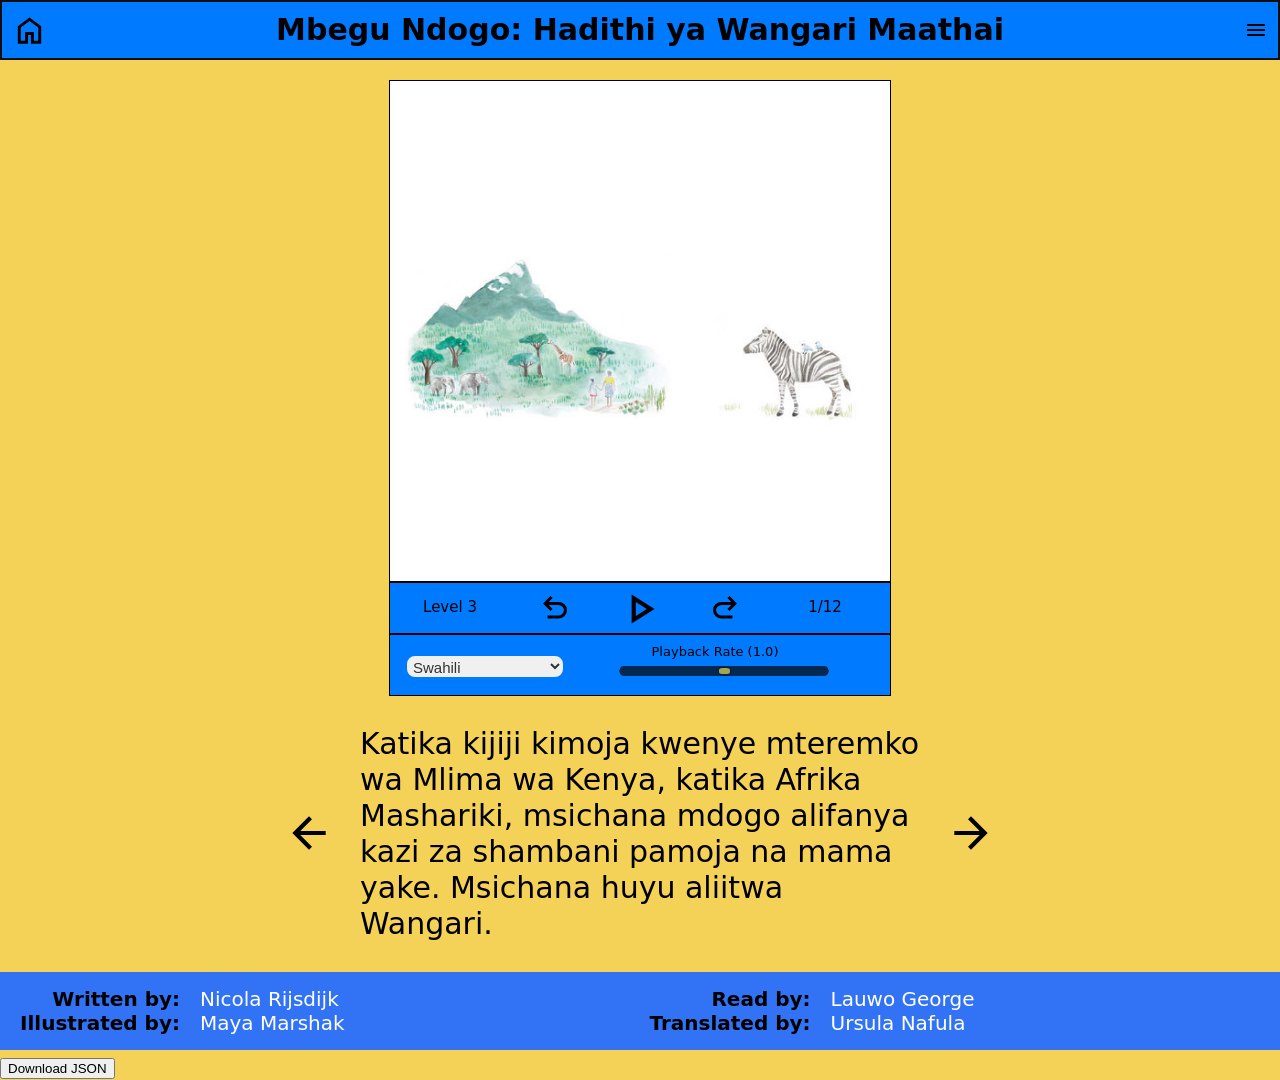
==== commit 39aba03c: "Moving Test to Web" ====
--- a/index.html
+++ b/index.html
@@ -7,49 +7,34 @@
     <title>African Story</title>
 
     <link href="public/styles/story.css" rel="stylesheet">
-
 </head>
 
 <body>
+    <div id="storyid" style="font-size:0;">0110</div>
+
+    <nav>
+        <img id="home" src="public/icons/home.svg" />
+        <h1 id="title"></h1>
+        <img id="burgermenu" class="" onclick="expand()" src="public/icons/menu.svg" />
+    </nav>
 
     <!-- 
          This is used to tell the server which story to fetch() 
          We hid it by setting font-size to 0 
     -->
-    <div id="storyid" style="font-size:0;">0110</div>
 
     <!-- <img src="public/icons/add.svg" width="36" height="auto" />
     <img src="public/icons/remove.svg" width="36" height="36" /> -->
 
     <main class="story-container">
 
-        <!-- Fetch the nav.html and nav.css -->
-        <div id="nav-container">
-            <script>
-                fetch('nav.html')
-                    .then(response => response.text())
-                    .then(data => {
-                        document.getElementById('nav-container').innerHTML = data;
-
-                        // include the css file 
-                        const link = document.createElement('link');
-                        link.rel = 'stylesheet';
-                        link.href = 'public/styles/nav.css';  // Path to your CSS file
-                        document.head.appendChild(link);
-                    })
-                    .catch(error => console.error('Error fetching the HTML:', error));
-            </script>
-
-        </div>
-
-        <h1 id="title"></h1>
         <img id="image" alt="" src="">
 
         <div class="level-play-page-container">
             <p id="level">Level 2</p>
             <button id="rewind" class='visible'>
-                <img class='visible' onclick="getStoryInstance().playpause()" 
-                     src="public/icons/undo.svg" width="36" height="36" alt="Rewind" />
+                <img class='visible' onclick="getStoryInstance().skipBack()" src="public/icons/undo.svg" width="36"
+                    height="36" alt="Rewind" />
             </button>
             <div class="playpause-container">
                 <audio id="audio" autoplay onended="getStoryInstance().pageEnded();" type="audio/mp3" src="">
@@ -57,8 +42,8 @@
                 </audio>
                 <!-- onclick ="getStoryInstance().togglePlayPause() -->
                 <button id="playbutton" class='visible'>
-                    <img class='visible' onclick="getStoryInstance().playpause()"
-                        src="public/icons/playarrow.svg" width="36" height="36" alt="Play"/>
+                    <img class='visible' onclick="getStoryInstance().playpause()" src="public/icons/playarrow.svg"
+                        width="36" height="36" alt="Play" />
                 </button>
                 <button id="pausebutton" class='hidden'>
                     <img class='hidden' onclick="getStoryInstance().playpause()"
@@ -66,34 +51,51 @@
                 </button>
             </div>
             <button id="forward" class='visible'>
-                <img class='visible' onclick="getStoryInstance().playpause()" 
-                    src="public/icons/undo.svg" width="36" height="36" style="transform:scale(-1,1)"  alt="Forward" />   
+                <img class='visible' onclick="getStoryInstance().skipForward()" src="public/icons/undo.svg" width="36"
+                    height="36" style="transform:scale(-1,1)" alt="Forward" />
             </button>
-             <p id="pagenum">Page 1 of 8</p>
+            <p id="pagenum">1 / 8</p>
         </div>
+
+        <section id="controls">
+
+            <select id="language-dropdown" onchange="getStoryInstance().switchLanguage()">
+                <option value="en">English</option>
+                <option value="sw">Swahili</option>
+            </select>
+
+            <div id="playback-control">
+                <label id="label-playbackspeed" for="playbackspeed">Playback Rate (<span
+                        id="playback-value">1.0</span>)</label>
+                <input oninput="adjustslider()" type="range" id="playbackspeed" min="0.75" max="1.25" value="1.00"
+                    step=".05">
+            </div>
+        </section>
 
         <dev class="prev-text-next-container">
             <button id="previous">
-                <img src="public/images/controls/PreviousArrow.png" alt="PrvPg"
-                    onclick="getStoryInstance().previous()" />
+                <img src="public/icons/arrowback.svg" alt="PrevPg" onclick="getStoryInstance().previous()" />
             </button>
             <p id="storytext">Mbuzi, Mbwa na Ng’ombe walikuwa marafiki wa karibu walisafiri kwa teksi.</p>
-            <button id="next">
-                <img src="public/images/controls/NextArrow.png" alt="NxtPg" onclick="getStoryInstance().next()" />
+            <button id="next"> 
+                <!-- We flip the back arrow to point forward -->
+                <img src="public/icons/arrowback.svg" alt="NextPg" style="transform:scale(-1,1)"
+                    onclick="getStoryInstance().next()" />
             </button>
         </dev>
 
         <footer>
-            <div class="credit-container">
-                <p class="credit-label">Written by:</p>
-                <p class="credit" id="writtenBy">Fabian Wakholi</p>
-                <p class="credit-label">Translated by:
-                <p class="credit" id="translatedBy">Brigclass Simiyu</p>
-                <p class="credit-label">Illustrated by: </p>
-                <p class="credit" id="illustratedBy">Marleen Visser, Ingrclass Schechter</p>
-                <p class="credit-label">Read by: </p>
-                <p class="credit" id="readBy">Lauwo George</p>
-            </div>
+            <div class="label writtenby"> Written by:</div>
+            <div id="writtenby" class="credit">Fabian Wakholi</div>
+
+            <div class="label readby">Read by:</div>
+            <div id="readby" class="credit">Lauwo George </div>
+
+            <div class="label illustratedby">Illustrated by:</div>
+            <div id="illustratedby" class="credit">Marleen Visser, Ingrclass Schechter</div>
+
+            <div class="label translatedby">Translated by:</div>
+            <div id="translatedby" class="credit">Brigclass Simiyu</div>
         </footer>
 
     </main>
--- a/public/styles/story.css
+++ b/public/styles/story.css
@@ -1,17 +1,29 @@
 
-/* Styles for the story page */
+
+:root {
+  --clampMin: 300px;
+  --clampMax: 500px;
+  --clampDefault: 50%;
+
+  --textFontSize: clamp(1rem, 3.5vw,1.5rem);
+  --footerFontSize: clamp(.5rem, 2.5vw,1rem);
+  
+  --bodyFontFamily: system-ui, -apple-system, BlinkMacSystemFont, 'Segoe UI', Roboto, Oxygen, Ubuntu, Cantarell, 'Open Sans', 'Helvetica Neue', sans-serif;
+  --headerFontFamily: system-ui, -apple-system, BlinkMacSystemFont, 'Segoe UI', Roboto, Oxygen, Ubuntu, Cantarell, 'Open Sans', 'Helvetica Neue', sans-serif;
+
+  --primaryColor: #007BFF;
+}
 
 html, body {
   box-sizing: border-box;
   font-family: var(--bodyFontFamily);
   font-size: 1.25rem;
-  font-weight: 400 ;
+  font-weight: 400;
   line-height: 1.2;
- 
-  max-width: 1200px;
-
-  margin:0 auto;
+
+  background-color: rgba(239, 189, 10, 0.441);
   padding:0;
+  margin:0;
 }
 
 h1, h2, h3, h4, h5, h6 {
@@ -21,71 +33,92 @@
     text-align: center ;
 }
 
-
-  .level-play-page-container {
-    grid-area:lvlplaypg;
-    display:grid;
-    grid-template-columns: 3rem 2rem 3rem;
-    
-  }
- 
-  .playpause-container {
-    grid-area: playpause;
-    display:grid;
-    height:2.5rem;
-    grid-template-columns: 1fr;
-    align-items:center;
-    justify-items:center;
-  }
-
- #playbutton, #pausebutton {
-    background-color:transparent;
-     border:none;
-  }
-
-  .playpause-container img {
-    width:2.5rem;
-    height:2.5rem;
-  }
+ nav {
+    display: grid;
+    grid-template-columns: 1fr 80% 1fr;
+    align-items: center; 
+    justify-content: center;
   
-  #level {
-    justify-self: right;
-    margin-left:1rem;
-  }
-  
-  #pagenum {
-    justify-self:left;
-    margin-right: 1rem;
-  }
-
-  #title {
-    justify-self:center;
-    margin: .5rem;
-    font-size: 1rem;
-    padding:0rem;
-}
+    border: 2px solid rgb(14, 14, 15);          
+    background-color:var(--primaryColor);
+    font-size: 1rem; 
+  }
+
+  #home {
+    width:1.75rem;
+    margin:.5rem;
+  }
+
+  #burgermenu {
+    justify-self:right;
+    grid-column:3;
+    margin:.5rem;
+  }
+
+.playpause-container {
+  grid-area: playpause;
+  display:grid;
+  height:2.5rem;
+  grid-template-columns: 1fr;
+  align-items:center;
+  justify-items:center;
+}
+
+#playbutton, #pausebutton {
+  background-color:transparent;
+  border:none;
+}
+
+.playpause-container img {
+  width:2.5rem;
+  height:2.5rem;
+}
+
+#level {
+  justify-self: right;
+  margin-left:1rem;
+}
+
+#pagenum {
+  justify-self:left;
+  margin-right: 1rem;
+}
+
+#title {
+  justify-self:center;
+  margin: .5rem;
+  padding:0rem;
+  font-size: var(--textFontSize);
+} 
 
   #image {
     display: block;
-    margin-left: auto;
-    margin-right: auto;
     border: 1px solid black;
+    margin: 1rem auto 0 auto;
 }
 
 .level-play-page-container {
   display:grid;
   grid-template: "level rewind playpause forward page";
   grid-template-columns: 1fr 1fr 3rem 1fr 1fr;
-  background-color:#007BFF;
-}
-
-#image, .level-play-page-container , .prev-text-next-container {
-  width: clamp(400px, 50%, 600px);
-  margin:0 auto;
-}
-
-.prev-text-next-container {
-    width: clamp(500px, 60%, 700px);
+  background-color:var(--primaryColor);
+  margin: 0 auto;
+  border: 1px solid black;
+}
+
+#image, .level-play-page-container , #controls{
+
+  width: clamp( var(--clampMin), var(--clampDefault),var( --clampMax));
+
+}
+
+/* make the text a bit wider than image and controls. */
+ .credit-container  ,.prev-text-next-container{
+  width: clamp( 
+      calc( 250px + var(--clampMin)),
+      calc( 35% + var(--clampDefault)),
+      calc( 250px + var( --clampMax))
+    );
  }
 
 #rewind, .playpause-container, #forward {
@@ -122,6 +155,85 @@
   color: red;
 }
 
+#controls { 
+    display:contents; /* let the grid see the controls subelements */
+    background-color: var(--primaryColor);;
+
+    display: grid;
+    grid-template-columns: 40% 60%; 
+    grid-column: span 2;
+    background-color: var(--primaryColor);
+    height:3rem;
+    border: 1px solid black;
+    justify-items:center;
+    align-content:end;
+    margin: 0 auto;
+
+}
+
+  #language-dropdown {
+     grid-row:1 / 2;
+     width:80%;
+     height:1.25rem;
+     font-size:.75rem;
+     margin-right:.5rem;
+     margin-top: .5rem;
+    
+  }
+
+  #playback-control{
+    grid-row:2/1;
+    justify-self:start;
+    
+    /* make the lable and control into flex items */
+    display: flex; /* label and slider */
+    flex-direction: column; /* Stack items vertically */
+    justify-content: center; 
+    align-items: center; 
+    width: 70%;
+    margin: 0 1rem;
+ 
+  }
+
+  #label-playbackspeed {
+    grid-row:2;
+    font-size:small;
+     margin-bottom:.25rem;
+    
+  }
+
+  #playbackspeed {
+    -webkit-appearance: none;  /* allows us to change track */
+    width: 100%;
+    height: 8px;
+    border-radius: .5rem;
+    margin-bottom:1rem;
+    margin-left:1rem;
+    outline: none;
+    opacity: 0.7;
+    transition: opacity 0.2s;
+}
+
+/* Style the track (the line) */
+input[type="range"]::-webkit-slider-runnable-track {
+    width: 100%;
+    height: .5rem;
+    background: #060606; /* Color of the slider track */
+    border-radius: 5px; /* Rounds the corners of the track */
+}
+
+input[type="range"]::-webkit-slider-thumb {
+    -webkit-appearance: none; /* Removes the default thumb */
+    width: .75rem; /* Width of the thumb */
+    height: .5rem; /* Height of the thumb */
+    background: #f0b504; /* Color of the thumb */
+    border-radius: 40%; /* Rounds the thumb to make it a circle */
+    cursor: pointer;
+    border: 2px solid #000; /* Optional: adds a border to the thumb */
+}
+
+
+  
 
 
 /* Use these to hide/show the play/pause buttons and associated image. */
@@ -135,41 +247,36 @@
 
 .prev-text-next-container {
   display:grid;
-  grid-template-columns: 8% 84% 8%;
-  align-items:start;
-}
+  grid-template-columns: 10% 80% 10%;
+  align-items:center;
+  margin: 0 auto;
+}
+
 
 #previous {
+  justify-self:right;
+}
+
+#previous img, #next img { 
+  height: 2.5rem;
+  width:2.5rem;
+  
+}
+
+#next {
+  justify-self:left;
+}
+
+#previous , #next{
   background-color: transparent;
   border:none;
-
-}
-
-#previous img {
-  background-color: transparent;
-  height: 2.5rem;
-  width:2.5rem;
-}
-
-#next {
-  background-color: transparent;
-  border:none;
-  justify-content:center;
-
-}
-
-#next img {
-    height: 2.5rem;
-    width:2.5rem;
-    margin-right:3rem;
-}
-
+}
 
 #storytext {
     margin: 1.5rem 1rem;
-    font-size: 1.5rem;
+    font-size: var(--textFontSize); /* has a clamp */
     max-width: 50ch;
-    align-self:left;
+    justify-self:center;
 }
 
 
@@ -190,28 +297,38 @@
 footer {
   background-color:#3273f6;
   color:white;
+  margin: 0, auto;
 
 }
 .credit-container {
     display: grid;
     grid-template-columns: minmax(min-content, auto) 1fr;
-    grid-template-rows: repeat(4, auto);
+    /* grid-template-rows: repeat(4, auto); */
     padding:1rem;
-}
-
-.credit-label
+    justify-content:center;
+    margin:0 auto;
+}
+
+footer {
+  display:grid;
+  grid-template-columns: auto 1fr auto 1fr;
+
+  grid-auto-rows:auto;
+  font-size: var( --footerFontSize);
+  padding: .75rem 0;
+  padding-left: 1rem;
+}
+
+.label {
+  justify-self:right;
+  font-weight: 700;
+  color: black;
+  margin-right: 1rem;
+}
+
+.credit
 {
-    padding-right: 1rem;
-    margin:0;
-    margin: 0;
-    font-size:1rem;
-    font-weight:700;
+  justify-self:left;
 } 
-  .credit
-{
-    font-size: 1rem;
-    margin: 0;
-
-} 
-
-
+
+
